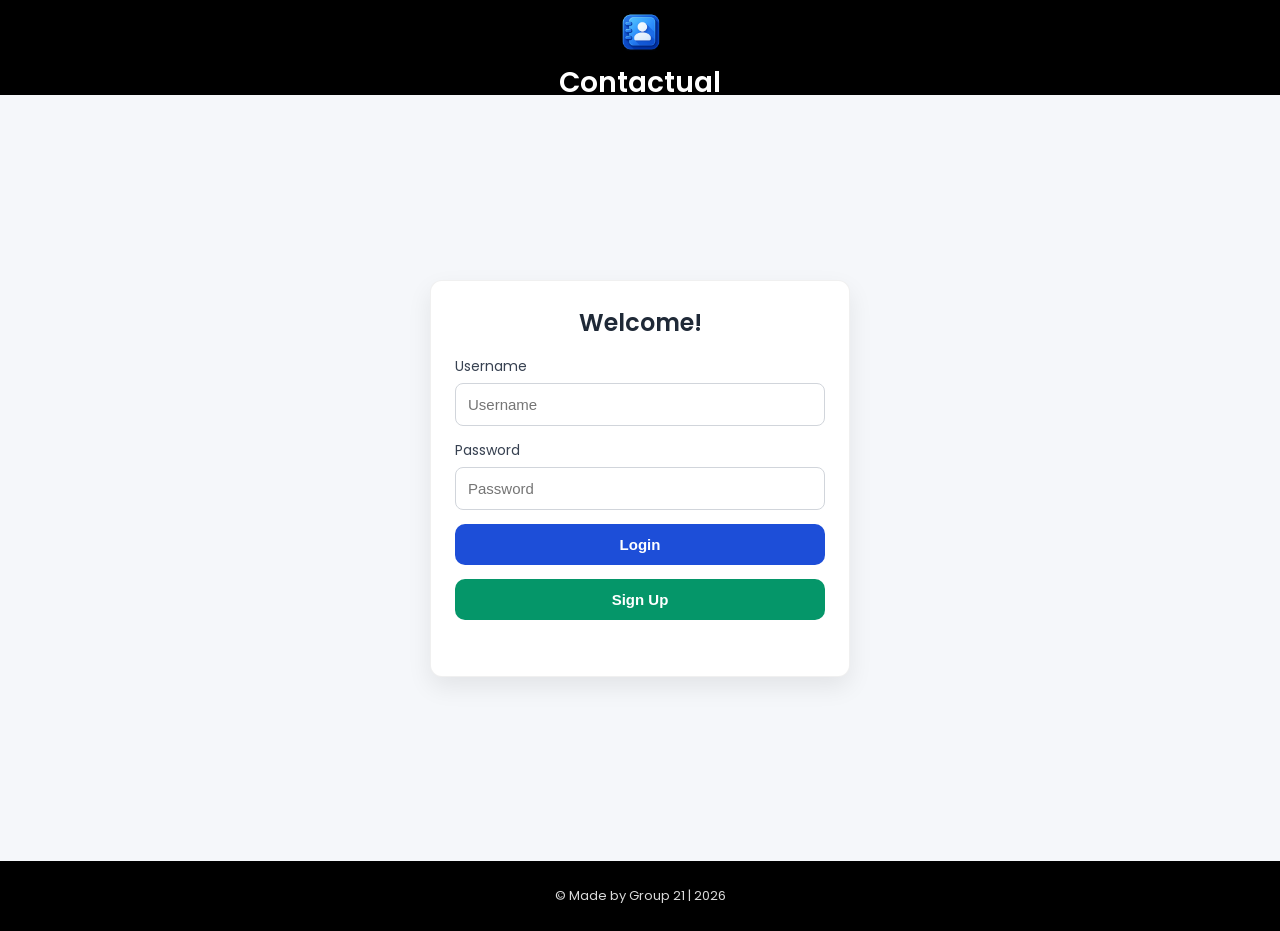
==== index.html @ 102fe0fd "Update index page styling (logo + title alignment)" ====
<!DOCTYPE html>
<html lang="en">
<head>
  <meta charset="UTF-8" />
  <meta name="viewport" content="width=device-width, initial-scale=1"/>
  <title>Contactual</title>

  <link href="css/start_styles.css" rel="stylesheet" />
  <link href="https://fonts.googleapis.com/css2?family=Poppins:wght@400;600&display=swap" rel="stylesheet">
</head>

<body>
  <!-- Top Nav -->
  <header class="topbar">
  <div class="topbar-center">
    <img src="images/contactual-logo.png" alt="Contactual Logo" class="topbar-logo">
    <div class="topbar-title">Contactual</div>
  </div>
</header>


  <!-- Page Content -->
  <main class="page">
    <section class="auth-card">
      <h2 class="auth-title">Welcome!</h2>

      <!-- LOGIN FORM (default visible) -->
      <form id="login-form" class="auth-form" onsubmit="return false;">
        <label class="field">
          <span class="field-label">Username</span>
          <input type="text" id="loginName" placeholder="Username" required>
        </label>

        <label class="field">
          <span class="field-label">Password</span>
          <input type="password" id="loginPassword" placeholder="Password" required>
        </label>

        <button type="button" class="btn btn-primary" onclick="doLogin();">Login</button>
        <button type="button" class="btn btn-accent" onclick="showSignup();">Sign Up</button>

        <div id="loginResult" class="form-msg"></div>
      </form>

      <!-- SIGNUP FORM (hidden until toggled) -->
      <form id="signup-form" class="auth-form hidden" onsubmit="return false;">
        <label class="field">
          <span class="field-label">First Name</span>
          <input type="text" id="signupFirstName" placeholder="First Name" required>
        </label>

        <label class="field">
          <span class="field-label">Last Name</span>
          <input type="text" id="signupLastName" placeholder="Last Name" required>
        </label>

        <label class="field">
          <span class="field-label">Username</span>
          <input type="text" id="signupLogin" placeholder="Username" required>
        </label>

        <label class="field">
          <span class="field-label">Password</span>
          <input type="password" id="signupPassword" placeholder="Password" required>
        </label>

        <button type="button" class="btn btn-primary" onclick="doSignUp();">Create Account</button>
        <button type="button" class="btn btn-accent" onclick="showLogin();">Back to Login</button>

        <div id="signupResult" class="form-msg"></div>
      </form>
    </section>
  </main>

  <!-- Footer -->
  <footer class="footer">
    <div class="footer-inner">
      © Made by Group 21 | 2026
    </div>
  </footer>

  <!-- Scripts -->
  <script src="js/config.js"></script>
  <script src="js/api.js"></script>
  <script src="js/md5.js"></script>
  <script src="js/auth.js"></script>

  <!-- Tiny UI toggle helpers (safe + no conflicts) -->
  <script>
    function showSignup() {
      document.getElementById("login-form").classList.add("hidden");
      document.getElementById("signup-form").classList.remove("hidden");
      document.getElementById("loginResult").textContent = "";
    }

    function showLogin() {
      document.getElementById("signup-form").classList.add("hidden");
      document.getElementById("login-form").classList.remove("hidden");
      document.getElementById("signupResult").textContent = "";
    }
  </script>
</body>
</html>
---- css/start_styles.css ----
/* Base */
* { box-sizing: border-box; }

body {
  font-family: 'Poppins', sans-serif;
  margin: 0;
  background-color: #f5f7fa;
  color: #1f2937;
}

.topbar {
  background: #000;
  color: #fff;
  height: 95px;
  display: flex;
  justify-content: center;
  align-items: center;
}

.topbar-center {
  display: flex;
  flex-direction: column;
  align-items: center;
  gap: 6px;
}

.topbar-logo {
  width: 80px;
  height: 80px;
  object-fit: contain;
  display: block;
}
.topbar-title {
  margin-top: -15px;
  font-size: 28px;
  font-weight: 600;
  text-align: center;
  line-height: 1;
}



.brand {
  display: flex;
  align-items: center;
  gap: 12px;
}


.brand-badge {
  width: 34px;
  height: 34px;
  border-radius: 8px;
  background: rgba(255,255,255,0.15);
  display: grid;
  place-items: center;
  font-weight: 600;
  color: white;
}


.brand-name {
  font-size: 26px;
  font-weight: 600;
  line-height: 1;
  color: #fff;
  margin: 0;
}

/* Page + Card */
.page {
  min-height: calc(100vh - 64px - 70px);
  display: flex;
  align-items: center;
  justify-content: center;
  padding: 40px 16px;
}

.auth-card {
  width: 100%;
  max-width: 420px;
  background: #fff;
  border-radius: 12px;
  padding: 24px;
  box-shadow: 0 10px 25px rgba(0,0,0,0.08);
  border: 1px solid rgba(0,0,0,0.06);
}

.auth-title {
  margin: 0 0 16px;
  text-align: center;
  font-weight: 600;
}

/* Fields */
.auth-form {
  display: flex;
  flex-direction: column;
  gap: 14px;
}

.field {
  display: flex;
  flex-direction: column;
  gap: 6px;
}

.field-label {
  font-size: 14px;
  color: #374151;
}

.auth-form input {
  width: 100%;
  padding: 12px 12px;
  border: 1px solid #d1d5db;
  border-radius: 8px;
  font-size: 15px;
  outline: none;
}

.auth-form input:focus {
  border-color: #94a3b8;
}

/* Buttons */
.btn {
  width: 100%;
  padding: 12px;
  font-size: 15px;
  border: none;
  border-radius: 10px;
  cursor: pointer;
  font-weight: 600;
}

.btn-primary {
  background: #1d4ed8; /* accessible blue */
  color: #ffffff;
}

.btn-primary:hover {
  opacity: 0.92;
}

.btn-accent {
  background: #059669; /* accessible green */
  color: #ffffff;
}

.btn-accent:hover {
  opacity: 0.92;
}


/* Messages */
.form-msg {
  min-height: 18px;
  font-size: 14px;
  color: #b91c1c; /* red-ish for errors */
  text-align: center;
}

/* Utility */
.hidden { display: none; }

.footer {
  height: 70px;
  background: #000000;
  color: rgba(255,255,255,0.85);
  display: flex;
  align-items: center;
}

.footer-inner {
  width: 100%;
  max-width: 1100px;
  margin: 0 auto;
  padding: 0 20px;
  text-align: center;
  font-size: 13px;
}

/* Mobile tweaks */
@media (max-width: 480px) {
  .auth-card { padding: 18px; }
  .brand-name { font-size: 15px; }
}
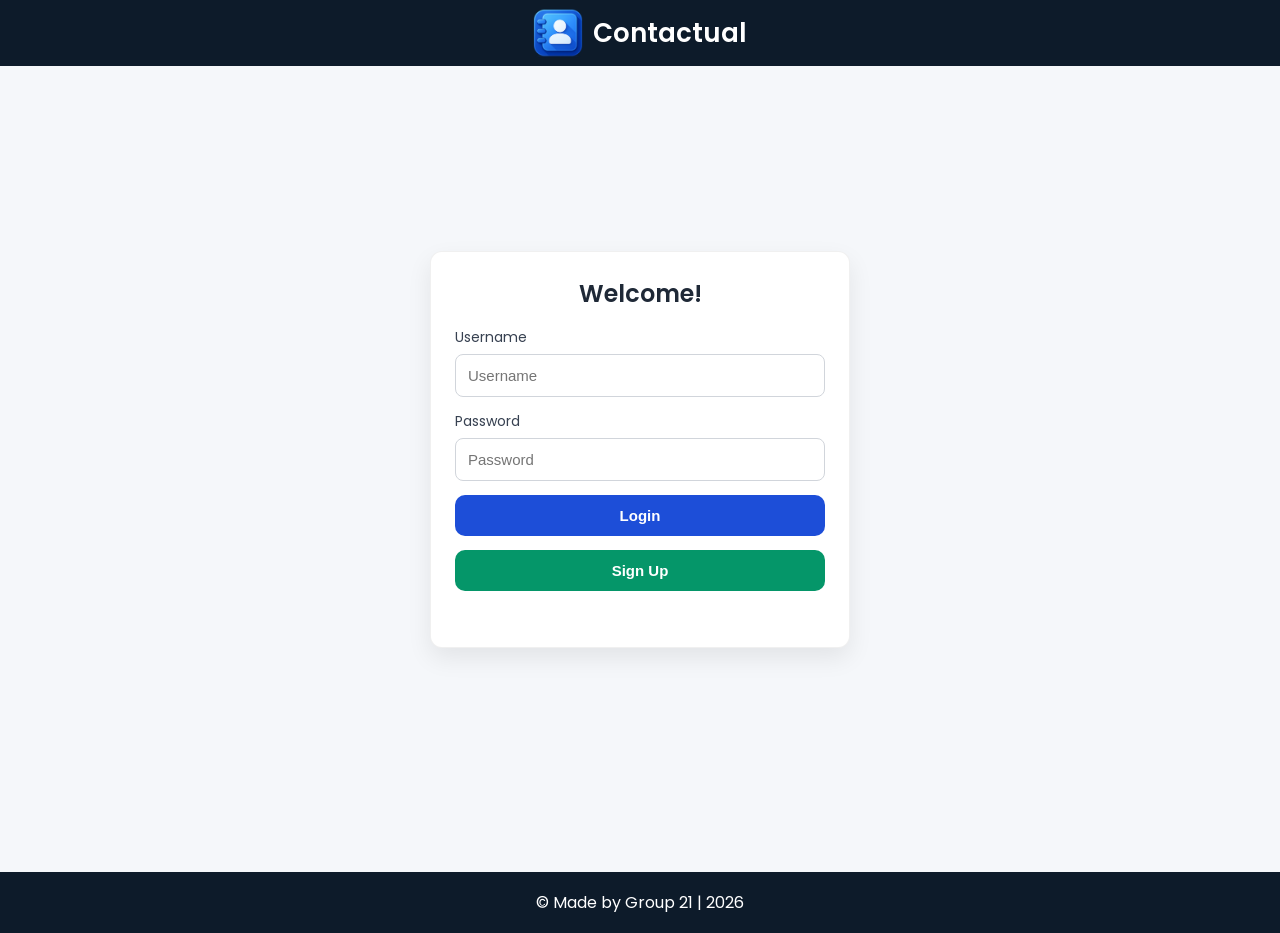
==== commit a7acd943: "adjusted format of contact page and header on welcome page" ====
--- a/index.html
+++ b/index.html
@@ -13,7 +13,7 @@
   <!-- Top Nav -->
   <header class="topbar">
   <div class="topbar-center">
-    <img src="images/contactual-logo.png" alt="Contactual Logo" class="topbar-logo">
+    <img src="images/contactual-logo.png" alt="Contactual Logo" class="topbar-logo" style="width: 50px; ">
     <div class="topbar-title">Contactual</div>
   </div>
 </header>
--- a/css/start_styles.css
+++ b/css/start_styles.css
@@ -9,63 +9,33 @@
 }
 
 .topbar {
-  background: #000;
-  color: #fff;
-  height: 95px;
-  display: flex;
-  justify-content: center;
-  align-items: center;
+  background: #0d1b2a;
+  color: white;
+  padding: 8px 16px;
 }
 
 .topbar-center {
   display: flex;
-  flex-direction: column;
   align-items: center;
-  gap: 6px;
+  justify-content: center;
+  gap: 10px;
+  max-width: 1200px;
+  margin: 0 auto;
 }
 
 .topbar-logo {
-  width: 80px;
-  height: 80px;
-  object-fit: contain;
+  width: 50px;
+  height: auto;
   display: block;
 }
+
 .topbar-title {
-  margin-top: -15px;
-  font-size: 28px;
   font-weight: 600;
-  text-align: center;
-  line-height: 1;
+  font-size: 26px;
+  margin: 0;
+  line-height: 1.1;
 }
 
-
-
-.brand {
-  display: flex;
-  align-items: center;
-  gap: 12px;
-}
-
-
-.brand-badge {
-  width: 34px;
-  height: 34px;
-  border-radius: 8px;
-  background: rgba(255,255,255,0.15);
-  display: grid;
-  place-items: center;
-  font-weight: 600;
-  color: white;
-}
-
-
-.brand-name {
-  font-size: 26px;
-  font-weight: 600;
-  line-height: 1;
-  color: #fff;
-  margin: 0;
-}
 
 /* Page + Card */
 .page {
@@ -164,29 +134,23 @@
 /* Utility */
 .hidden { display: none; }
 
+/* ===== Footer ===== */
+
 .footer {
-  height: 70px;
-  background: #000000;
-  color: rgba(255,255,255,0.85);
-  display: flex;
-  align-items: center;
+    margin-top: 40px;
+    padding: 18px;
+    background: #0d1b2a;
+    color: white;
 }
 
 .footer-inner {
-  width: 100%;
-  max-width: 1100px;
-  margin: 0 auto;
-  padding: 0 20px;
-  text-align: center;
-  font-size: 13px;
+    max-width: 1200px;
+    margin: 0 auto;
+    text-align: center;
 }
 
 /* Mobile tweaks */
 @media (max-width: 480px) {
   .auth-card { padding: 18px; }
   .brand-name { font-size: 15px; }
-}
-
-
-
-
+}
